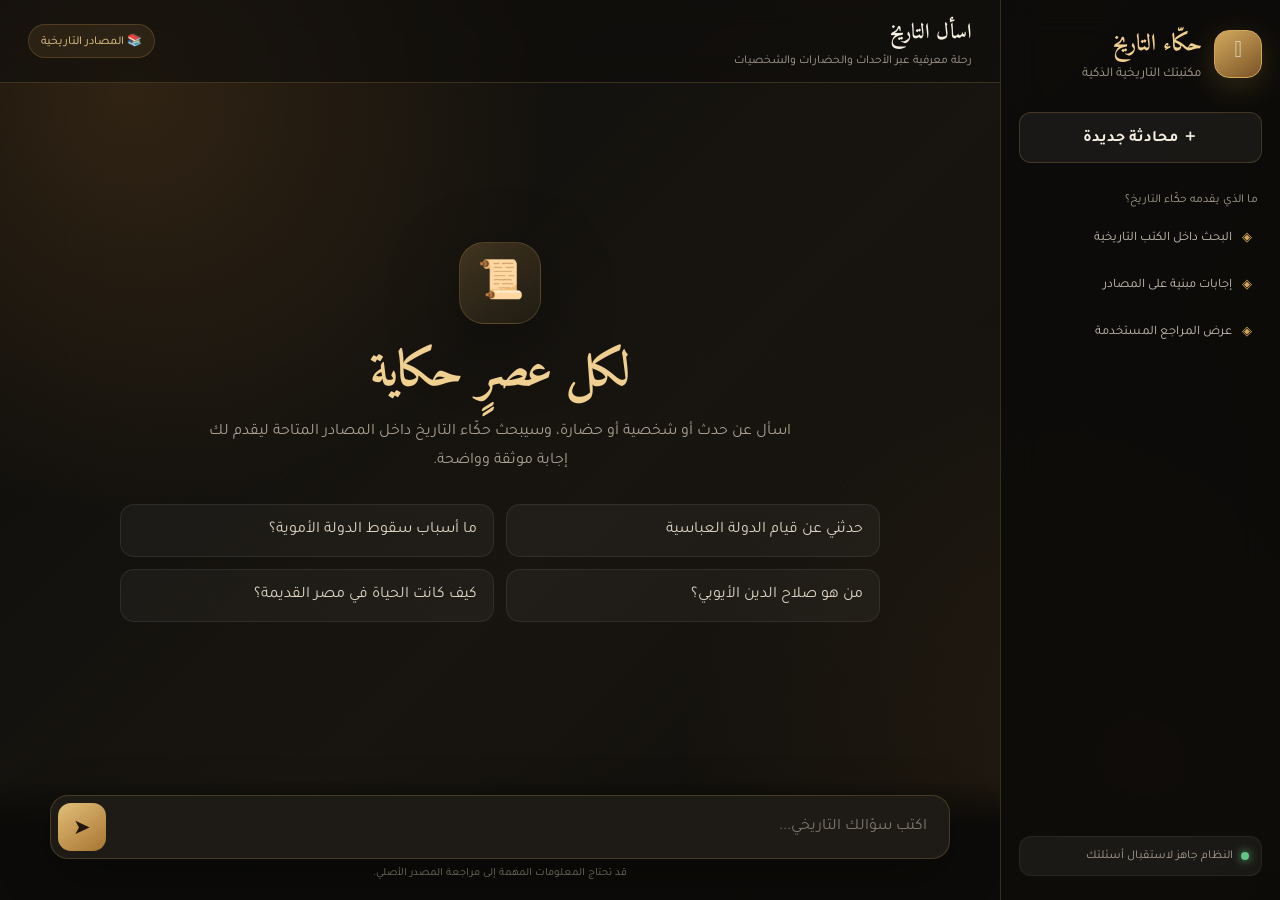
==== docker/nginx/html/index.html @ 02aabc6b "feat: add Hakka history UI and remove legacy Streamlit" ====
<!DOCTYPE html>
<html lang="ar" dir="rtl">
<head>
  <meta charset="UTF-8">
  <meta name="viewport" content="width=device-width, initial-scale=1">
  <meta name="theme-color" content="#11100e">
  <title>حكّاء التاريخ</title>

  <style>
    @import url('https://fonts.googleapis.com/css2?family=Amiri:wght@400;700&family=Tajawal:wght@400;500;700&display=swap');

    :root {
      --bg: #0f0e0c;
      --panel: rgba(25, 23, 19, 0.88);
      --panel-light: rgba(255, 255, 255, 0.055);
      --gold: #d2a85b;
      --gold-light: #f0d090;
      --text: #f5eee1;
      --muted: #aaa093;
      --border: rgba(210, 168, 91, 0.22);
      --danger: #d96b6b;
    }

    * {
      box-sizing: border-box;
    }

    body {
      margin: 0;
      min-height: 100vh;
      overflow: hidden;
      color: var(--text);
      font-family: "Tajawal", sans-serif;
      background:
        radial-gradient(circle at 10% 10%, rgba(167, 112, 49, 0.22), transparent 30%),
        radial-gradient(circle at 90% 85%, rgba(92, 61, 31, 0.28), transparent 34%),
        linear-gradient(135deg, #0d0c0a, #181510 50%, #0c0b09);
    }

    body::before {
      content: "";
      position: fixed;
      inset: 0;
      pointer-events: none;
      opacity: 0.07;
      background-image:
        linear-gradient(30deg, #d2a85b 1px, transparent 1px),
        linear-gradient(150deg, #d2a85b 1px, transparent 1px);
      background-size: 70px 120px;
    }

    .app {
      position: relative;
      display: grid;
      grid-template-columns: 280px 1fr;
      height: 100vh;
      max-width: 1500px;
      margin: auto;
    }

    aside {
      display: flex;
      flex-direction: column;
      padding: 24px 18px;
      background: rgba(12, 11, 9, 0.86);
      border-left: 1px solid var(--border);
      backdrop-filter: blur(18px);
    }

    .brand {
      display: flex;
      gap: 12px;
      align-items: center;
      margin-bottom: 28px;
    }

    .brand-icon {
      display: grid;
      width: 48px;
      height: 48px;
      place-items: center;
      font-size: 25px;
      background: linear-gradient(145deg, #d3a95e, #795326);
      border: 1px solid var(--gold);
      border-radius: 15px;
      box-shadow: 0 8px 30px rgba(210, 168, 91, 0.2);
    }

    .brand h1 {
      margin: 0;
      color: var(--gold-light);
      font-family: "Amiri", serif;
      font-size: 23px;
    }

    .brand small {
      color: var(--muted);
    }

    .new-chat {
      width: 100%;
      padding: 13px;
      color: var(--text);
      font: inherit;
      font-weight: 700;
      cursor: pointer;
      background: var(--panel-light);
      border: 1px solid var(--border);
      border-radius: 12px;
      transition: 0.2s;
    }

    .new-chat:hover {
      color: var(--gold-light);
      background: rgba(210, 168, 91, 0.12);
      border-color: var(--gold);
      transform: translateY(-1px);
    }

    .side-info {
      margin-top: 30px;
    }

    .side-title {
      margin: 0 4px 12px;
      color: var(--muted);
      font-size: 12px;
    }

    .feature {
      display: flex;
      gap: 10px;
      align-items: center;
      margin: 8px 0;
      padding: 10px;
      color: #c9c0b3;
      font-size: 13px;
      border-radius: 10px;
    }

    .feature span {
      color: var(--gold);
    }

    .status {
      display: flex;
      gap: 8px;
      align-items: center;
      margin-top: auto;
      padding: 12px;
      color: var(--muted);
      font-size: 12px;
      background: var(--panel-light);
      border: 1px solid rgba(255,255,255,.06);
      border-radius: 12px;
    }

    .status-dot {
      width: 8px;
      height: 8px;
      background: #64c487;
      border-radius: 50%;
      box-shadow: 0 0 10px #64c487;
    }

    main {
      min-width: 0;
      display: flex;
      flex-direction: column;
      height: 100vh;
    }

    .topbar {
      display: flex;
      justify-content: space-between;
      align-items: center;
      min-height: 72px;
      padding: 14px 28px;
      background: rgba(15, 14, 12, 0.62);
      border-bottom: 1px solid var(--border);
      backdrop-filter: blur(14px);
    }

    .topbar h2 {
      margin: 0;
      font-family: "Amiri", serif;
      font-size: 21px;
    }

    .topbar p {
      margin: 3px 0 0;
      color: var(--muted);
      font-size: 12px;
    }

    .library-badge {
      padding: 8px 12px;
      color: var(--gold-light);
      font-size: 12px;
      background: rgba(210, 168, 91, 0.1);
      border: 1px solid var(--border);
      border-radius: 20px;
    }

    #chat {
      display: flex;
      flex: 1;
      flex-direction: column;
      gap: 22px;
      overflow-y: auto;
      padding: 30px max(5%, 24px);
      scroll-behavior: smooth;
    }

    #welcome {
      width: min(760px, 100%);
      margin: auto;
      text-align: center;
      animation: appear 0.6s ease;
    }

    .hero-symbol {
      display: grid;
      width: 82px;
      height: 82px;
      margin: 0 auto 18px;
      place-items: center;
      font-size: 38px;
      background: linear-gradient(145deg, rgba(210,168,91,.22), rgba(210,168,91,.06));
      border: 1px solid var(--border);
      border-radius: 25px;
      box-shadow: 0 20px 70px rgba(0,0,0,.35);
    }

    #welcome h2 {
      margin: 0;
      color: var(--gold-light);
      font-family: "Amiri", serif;
      font-size: clamp(32px, 5vw, 49px);
      line-height: 1.3;
    }

    #welcome > p {
      max-width: 600px;
      margin: 12px auto 28px;
      color: var(--muted);
      line-height: 1.8;
    }

    .suggestions {
      display: grid;
      grid-template-columns: repeat(2, 1fr);
      gap: 12px;
    }

    .suggestion {
      padding: 16px;
      color: #ded4c5;
      font: inherit;
      text-align: right;
      cursor: pointer;
      background: rgba(255,255,255,.04);
      border: 1px solid rgba(255,255,255,.08);
      border-radius: 14px;
      transition: .22s;
    }

    .suggestion:hover {
      color: var(--gold-light);
      background: rgba(210,168,91,.09);
      border-color: var(--border);
      transform: translateY(-3px);
    }

    .message-row {
      display: flex;
      gap: 12px;
      width: min(850px, 100%);
      animation: appear .3s ease;
    }

    .message-row.user {
      align-self: flex-end;
      flex-direction: row-reverse;
    }

    .message-row.bot {
      align-self: flex-start;
    }

    .avatar {
      display: grid;
      flex: 0 0 38px;
      width: 38px;
      height: 38px;
      place-items: center;
      background: #242019;
      border: 1px solid var(--border);
      border-radius: 12px;
    }

    .message {
      padding: 14px 17px;
      line-height: 1.9;
      white-space: pre-wrap;
      border-radius: 16px;
      box-shadow: 0 9px 30px rgba(0,0,0,.14);
    }

    .message-row.user .message {
      color: #17120c;
      background: linear-gradient(135deg, #e0bd78, #bd8a3e);
      border-bottom-left-radius: 4px;
    }

    .message-row.bot .message {
      background: rgba(255,255,255,.055);
      border: 1px solid rgba(255,255,255,.08);
      border-bottom-right-radius: 4px;
    }

    .sources {
      margin-top: 12px;
      padding-top: 10px;
      color: var(--muted);
      font-size: 12px;
      border-top: 1px solid rgba(255,255,255,.1);
    }

    .typing {
      display: flex;
      gap: 5px;
      align-items: center;
      min-height: 50px;
    }

    .typing i {
      width: 7px;
      height: 7px;
      background: var(--gold);
      border-radius: 50%;
      animation: bounce 1.2s infinite;
    }

    .typing i:nth-child(2) { animation-delay: .15s; }
    .typing i:nth-child(3) { animation-delay: .3s; }

    .composer-wrap {
      padding: 14px max(5%, 24px) 20px;
      background: linear-gradient(transparent, rgba(12,11,9,.92) 35%);
    }

    .composer {
      display: flex;
      width: min(900px, 100%);
      margin: auto;
      padding: 7px;
      background: rgba(32, 29, 24, .96);
      border: 1px solid var(--border);
      border-radius: 18px;
      box-shadow: 0 15px 50px rgba(0,0,0,.35);
    }

    #question {
      flex: 1;
      min-width: 0;
      padding: 13px 15px;
      color: var(--text);
      font: inherit;
      background: transparent;
      border: 0;
      outline: 0;
    }

    #question::placeholder {
      color: #7f776d;
    }

    #sendButton {
      display: grid;
      flex: 0 0 48px;
      width: 48px;
      height: 48px;
      place-items: center;
      color: #21170d;
      font-size: 21px;
      cursor: pointer;
      background: linear-gradient(145deg, #e1bf78, #a87432);
      border: 0;
      border-radius: 13px;
      transition: .2s;
    }

    #sendButton:hover {
      transform: scale(1.04);
    }

    #sendButton:disabled {
      cursor: wait;
      opacity: .55;
    }

    .note {
      margin: 8px 0 0;
      color: #756e65;
      font-size: 11px;
      text-align: center;
    }

    @keyframes appear {
      from { opacity: 0; transform: translateY(10px); }
      to { opacity: 1; transform: translateY(0); }
    }

    @keyframes bounce {
      0%, 60%, 100% { transform: translateY(0); opacity: .45; }
      30% { transform: translateY(-6px); opacity: 1; }
    }

    @media (max-width: 780px) {
      .app { display: block; }
      aside { display: none; }
      .topbar { min-height: 62px; padding: 10px 16px; }
      .library-badge { display: none; }
      #chat { padding: 22px 14px; }
      .composer-wrap { padding: 10px 10px 14px; }
      .suggestions { grid-template-columns: 1fr; }
      .suggestion { padding: 13px; }
      #welcome h2 { font-size: 34px; }
    }
  </style>
</head>

<body>
  <div class="app">
    <aside>
      <div class="brand">
        <div class="brand-icon">𓂀</div>
        <div>
          <h1>حكّاء التاريخ</h1>
          <small>مكتبتك التاريخية الذكية</small>
        </div>
      </div>

      <button class="new-chat" id="newChat">＋ محادثة جديدة</button>

      <div class="side-info">
        <p class="side-title">ما الذي يقدمه حكّاء التاريخ؟</p>
        <div class="feature"><span>◈</span> البحث داخل الكتب التاريخية</div>
        <div class="feature"><span>◈</span> إجابات مبنية على المصادر</div>
        <div class="feature"><span>◈</span> عرض المراجع المستخدمة</div>
      </div>

      <div class="status">
        <span class="status-dot"></span>
        النظام جاهز لاستقبال أسئلتك
      </div>
    </aside>

    <main>
      <header class="topbar">
        <div>
          <h2>اسأل التاريخ</h2>
          <p>رحلة معرفية عبر الأحداث والحضارات والشخصيات</p>
        </div>
        <div class="library-badge">📚 المصادر التاريخية</div>
      </header>

      <section id="chat">
        <div id="welcome">
          <div class="hero-symbol">📜</div>
          <h2>لكل عصرٍ حكاية</h2>
          <p>
            اسأل عن حدث أو شخصية أو حضارة، وسيبحث حكّاء التاريخ
            داخل المصادر المتاحة ليقدم لك إجابة موثقة وواضحة.
          </p>

          <div class="suggestions">
            <button class="suggestion">حدثني عن قيام الدولة العباسية</button>
            <button class="suggestion">ما أسباب سقوط الدولة الأموية؟</button>
            <button class="suggestion">من هو صلاح الدين الأيوبي؟</button>
            <button class="suggestion">كيف كانت الحياة في مصر القديمة؟</button>
          </div>
        </div>
      </section>

      <div class="composer-wrap">
        <form class="composer" id="chatForm">
          <input
            id="question"
            type="text"
            placeholder="اكتب سؤالك التاريخي..."
            autocomplete="off"
            required
          >
          <button id="sendButton" type="submit" aria-label="إرسال">➤</button>
        </form>
        <p class="note">قد تحتاج المعلومات المهمة إلى مراجعة المصدر الأصلي.</p>
      </div>
    </main>
  </div>

  <script>
    const chat = document.getElementById("chat");
    const welcome = document.getElementById("welcome");
    const form = document.getElementById("chatForm");
    const input = document.getElementById("question");
    const sendButton = document.getElementById("sendButton");
    const newChatButton = document.getElementById("newChat");

    function escapeHtml(value) {
      const div = document.createElement("div");
      div.textContent = value;
      return div.innerHTML;
    }

    function addMessage(text, type, sources = []) {
      const row = document.createElement("div");
      row.className = `message-row ${type}`;

      const avatar = document.createElement("div");
      avatar.className = "avatar";
      avatar.textContent = type === "user" ? "أنت" : "📜";

      const message = document.createElement("div");
      message.className = "message";
      message.innerHTML = escapeHtml(text);

      if (sources.length) {
        const sourceBox = document.createElement("div");
        sourceBox.className = "sources";
        sourceBox.innerHTML =
          "<strong>المصادر:</strong><br>" +
          sources.map((source, index) =>
            `${index + 1}. ${escapeHtml(String(source.title || source.name || source))}`
          ).join("<br>");

        message.appendChild(sourceBox);
      }

      row.append(avatar, message);
      chat.appendChild(row);
      chat.scrollTop = chat.scrollHeight;
      return row;
    }

    function addTyping() {
      const row = document.createElement("div");
      row.className = "message-row bot";
      row.innerHTML = `
        <div class="avatar">📜</div>
        <div class="message typing">
          <i></i><i></i><i></i>
        </div>
      `;
      chat.appendChild(row);
      chat.scrollTop = chat.scrollHeight;
      return row;
    }

    async function askQuestion(question) {
      if (!question || sendButton.disabled) return;

      if (welcome) welcome.style.display = "none";

      addMessage(question, "user");
      input.value = "";
      input.focus();
      sendButton.disabled = true;

      const typing = addTyping();

      try {
        const response = await fetch("/api/v1/nlp/index/answer/1", {
          method: "POST",
          headers: { "Content-Type": "application/json" },
          body: JSON.stringify({
            text: question,
            limit: 5
          })
        });

        const data = await response.json();
        typing.remove();

        if (!response.ok) {
          throw new Error(data.detail || data.signal || "فشل الاتصال بالخدمة");
        }

        const answer =
          typeof data.answer === "string"
            ? data.answer
            : data.answer?.text || data.response || data.message;

        if (!answer) {
          throw new Error("لم تصل إجابة صالحة من الخدمة");
        }

        const sources =
          data.sources ||
          data.references ||
          data.documents ||
          [];

        addMessage(answer, "bot", Array.isArray(sources) ? sources : []);
      } catch (error) {
        typing.remove();
        addMessage(
          "عذرًا، تعذر الحصول على إجابة الآن. تأكد من تشغيل خدمة البحث ثم حاول مرة أخرى.",
          "bot"
        );
        console.error(error);
      } finally {
        sendButton.disabled = false;
        input.focus();
      }
    }

    form.addEventListener("submit", event => {
      event.preventDefault();
      askQuestion(input.value.trim());
    });

    document.querySelectorAll(".suggestion").forEach(button => {
      button.addEventListener("click", () => askQuestion(button.textContent.trim()));
    });

    newChatButton.addEventListener("click", () => {
      chat.querySelectorAll(".message-row").forEach(element => element.remove());
      welcome.style.display = "block";
      input.value = "";
      input.focus();
    });
  </script>
</body>
</html>
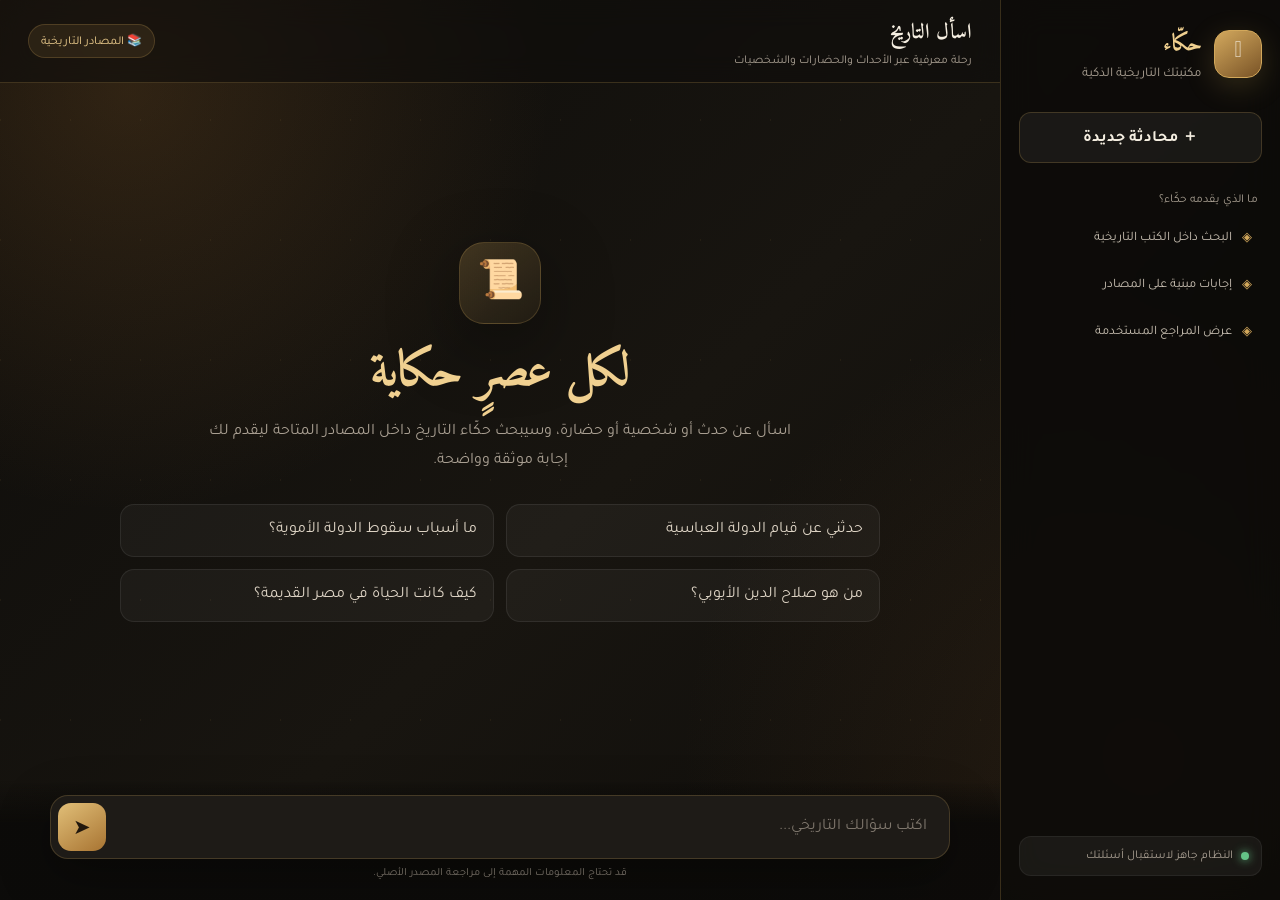
==== commit 2edd087a: "feat(admin): add protected bilingual ingestion dashboard" ====
--- a/docker/nginx/html/index.html
+++ b/docker/nginx/html/index.html
@@ -4,7 +4,7 @@
   <meta charset="UTF-8">
   <meta name="viewport" content="width=device-width, initial-scale=1">
   <meta name="theme-color" content="#11100e">
-  <title>حكّاء التاريخ</title>
+  <title>حكّاء</title>
 
   <style>
     @import url('https://fonts.googleapis.com/css2?family=Amiri:wght@400;700&family=Tajawal:wght@400;500;700&display=swap');
@@ -437,7 +437,7 @@
       <div class="brand">
         <div class="brand-icon">𓂀</div>
         <div>
-          <h1>حكّاء التاريخ</h1>
+          <h1>حكّاء</h1>
           <small>مكتبتك التاريخية الذكية</small>
         </div>
       </div>
@@ -445,7 +445,7 @@
       <button class="new-chat" id="newChat">＋ محادثة جديدة</button>
 
       <div class="side-info">
-        <p class="side-title">ما الذي يقدمه حكّاء التاريخ؟</p>
+        <p class="side-title">ما الذي يقدمه حكّاء؟</p>
         <div class="feature"><span>◈</span> البحث داخل الكتب التاريخية</div>
         <div class="feature"><span>◈</span> إجابات مبنية على المصادر</div>
         <div class="feature"><span>◈</span> عرض المراجع المستخدمة</div>
@@ -571,7 +571,7 @@
       const typing = addTyping();
 
       try {
-        const response = await fetch("/api/v1/nlp/index/answer/1", {
+        const response = await fetch("/api/v1/nlp/index/answer/1001", {
           method: "POST",
           headers: { "Content-Type": "application/json" },
           body: JSON.stringify({
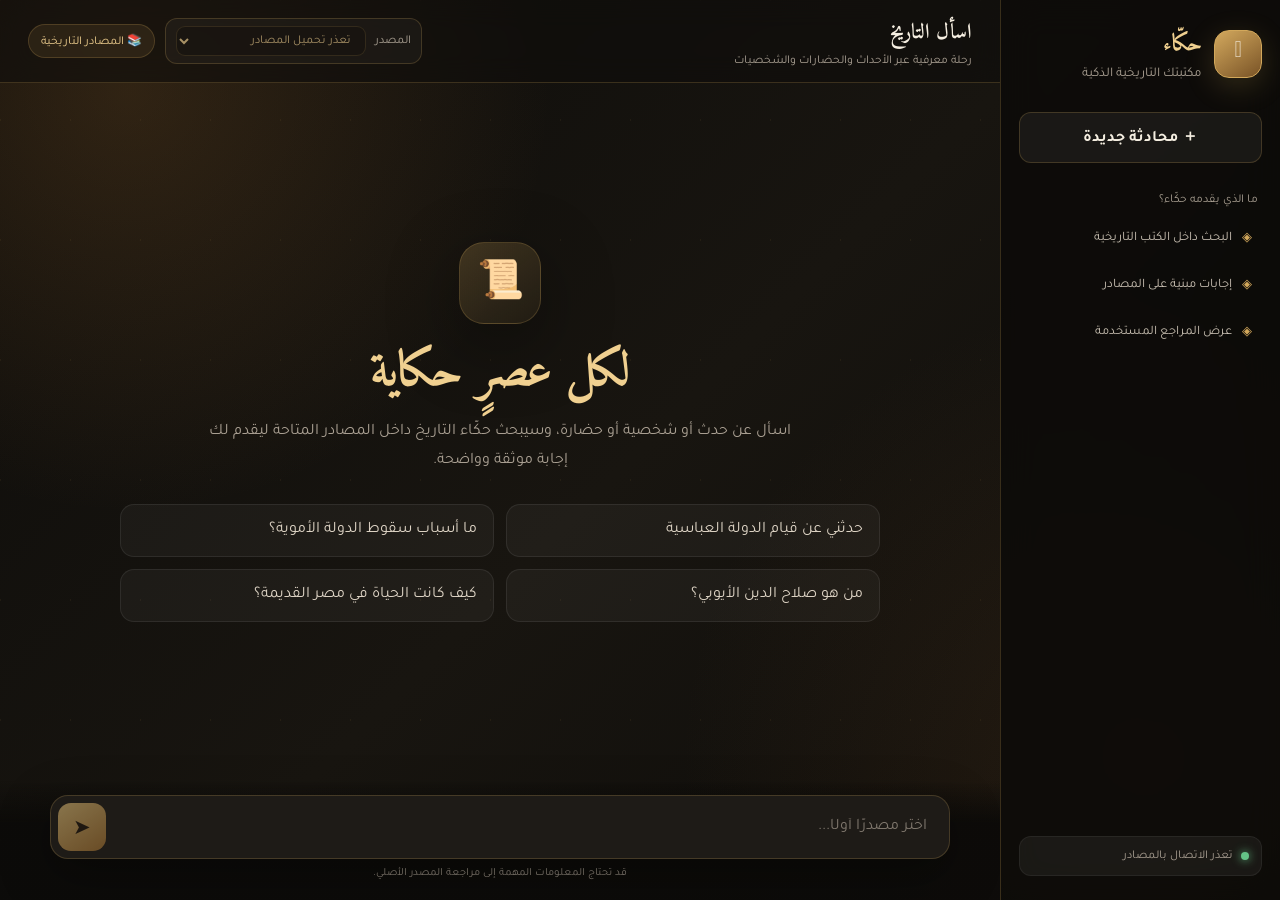
==== commit 594cd56f: "feat(projects): add project management and chat selection" ====
--- a/docker/nginx/html/index.html
+++ b/docker/nginx/html/index.html
@@ -200,6 +200,44 @@
       background: rgba(210, 168, 91, 0.1);
       border: 1px solid var(--border);
       border-radius: 20px;
+    }
+
+    .topbar-actions {
+      display: flex;
+      align-items: center;
+      gap: 10px;
+    }
+
+    .project-picker {
+      display: flex;
+      align-items: center;
+      gap: 9px;
+      padding: 7px 10px;
+      color: var(--muted);
+      font-size: 12px;
+      background: rgba(255,255,255,.035);
+      border: 1px solid var(--border);
+      border-radius: 12px;
+    }
+
+    .project-picker select {
+      min-width: 190px;
+      max-width: 300px;
+      padding: 7px 10px;
+      color: var(--gold-light);
+      font: inherit;
+      background: #17130e;
+      border: 1px solid var(--border);
+      border-radius: 9px;
+      outline: 0;
+    }
+
+    .project-picker select:focus {
+      border-color: var(--gold);
+    }
+
+    .project-picker select:disabled {
+      opacity: .65;
     }
 
     #chat {
@@ -422,6 +460,10 @@
       aside { display: none; }
       .topbar { min-height: 62px; padding: 10px 16px; }
       .library-badge { display: none; }
+      .topbar-actions { width: min(58%, 300px); }
+      .project-picker { width: 100%; }
+      .project-picker label { display: none; }
+      .project-picker select { width: 100%; min-width: 0; }
       #chat { padding: 22px 14px; }
       .composer-wrap { padding: 10px 10px 14px; }
       .suggestions { grid-template-columns: 1fr; }
@@ -453,7 +495,7 @@
 
       <div class="status">
         <span class="status-dot"></span>
-        النظام جاهز لاستقبال أسئلتك
+        <span id="statusText">جارٍ تحميل المصادر...</span>
       </div>
     </aside>
 
@@ -463,7 +505,16 @@
           <h2>اسأل التاريخ</h2>
           <p>رحلة معرفية عبر الأحداث والحضارات والشخصيات</p>
         </div>
-        <div class="library-badge">📚 المصادر التاريخية</div>
+        <div class="topbar-actions">
+          <label class="project-picker" for="projectSelect">
+            <span>المصدر</span>
+            <select id="projectSelect" disabled>
+              <option value="">جارٍ تحميل المصادر...</option>
+            </select>
+          </label>
+
+          <div class="library-badge">📚 المصادر التاريخية</div>
+        </div>
       </header>
 
       <section id="chat">
@@ -489,11 +540,12 @@
           <input
             id="question"
             type="text"
-            placeholder="اكتب سؤالك التاريخي..."
+            placeholder="اختر مصدرًا أولًا..."
             autocomplete="off"
             required
+            disabled
           >
-          <button id="sendButton" type="submit" aria-label="إرسال">➤</button>
+          <button id="sendButton" type="submit" aria-label="إرسال" disabled>➤</button>
         </form>
         <p class="note">قد تحتاج المعلومات المهمة إلى مراجعة المصدر الأصلي.</p>
       </div>
@@ -507,6 +559,79 @@
     const input = document.getElementById("question");
     const sendButton = document.getElementById("sendButton");
     const newChatButton = document.getElementById("newChat");
+    const projectSelect = document.getElementById("projectSelect");
+    const statusText = document.getElementById("statusText");
+
+    function resetChat() {
+      chat.querySelectorAll(".message-row").forEach(element => element.remove());
+      welcome.style.display = "block";
+      input.value = "";
+    }
+
+    function selectedProjectId() {
+      const projectId = Number(projectSelect.value);
+      return Number.isInteger(projectId) && projectId > 0
+        ? projectId
+        : null;
+    }
+
+    async function loadProjects() {
+      try {
+        const response = await fetch("/api/v1/projects");
+        const data = await response.json();
+
+        if (!response.ok) {
+          throw new Error(data.detail || data.signal || "فشل تحميل المصادر");
+        }
+
+        const projects = Array.isArray(data.projects)
+          ? data.projects
+          : [];
+
+        projectSelect.replaceChildren();
+
+        if (!projects.length) {
+          const option = document.createElement("option");
+          option.value = "";
+          option.textContent = "لا توجد مصادر منشورة حاليًا";
+          projectSelect.appendChild(option);
+          statusText.textContent = "لا توجد مصادر جاهزة حاليًا";
+          return;
+        }
+
+        for (const project of projects) {
+          const option = document.createElement("option");
+          option.value = String(project.project_id);
+          option.textContent = project.project_name;
+          projectSelect.appendChild(option);
+        }
+
+        const savedProjectId = localStorage.getItem("chatProjectId");
+        const savedOption = Array.from(projectSelect.options).find(
+          option => option.value === savedProjectId
+        );
+
+        if (savedOption) {
+          projectSelect.value = savedProjectId;
+        }
+
+        projectSelect.disabled = false;
+        input.disabled = false;
+        sendButton.disabled = false;
+        input.placeholder = "اكتب سؤالك التاريخي...";
+        statusText.textContent = "النظام جاهز لاستقبال أسئلتك";
+        localStorage.setItem("chatProjectId", projectSelect.value);
+        input.focus();
+      } catch (error) {
+        projectSelect.replaceChildren();
+        const option = document.createElement("option");
+        option.value = "";
+        option.textContent = "تعذر تحميل المصادر";
+        projectSelect.appendChild(option);
+        statusText.textContent = "تعذر الاتصال بالمصادر";
+        console.error(error);
+      }
+    }
 
     function escapeHtml(value) {
       const div = document.createElement("div");
@@ -561,17 +686,25 @@
     async function askQuestion(question) {
       if (!question || sendButton.disabled) return;
 
+      const projectId = selectedProjectId();
+
+      if (!projectId) {
+        addMessage("اختر مصدرًا قبل إرسال السؤال.", "bot");
+        return;
+      }
+
       if (welcome) welcome.style.display = "none";
 
       addMessage(question, "user");
       input.value = "";
       input.focus();
       sendButton.disabled = true;
+      projectSelect.disabled = true;
 
       const typing = addTyping();
 
       try {
-        const response = await fetch("/api/v1/nlp/index/answer/1001", {
+        const response = await fetch(`/api/v1/nlp/index/answer/${projectId}`, {
           method: "POST",
           headers: { "Content-Type": "application/json" },
           body: JSON.stringify({
@@ -612,6 +745,7 @@
         console.error(error);
       } finally {
         sendButton.disabled = false;
+        projectSelect.disabled = false;
         input.focus();
       }
     }
@@ -626,11 +760,19 @@
     });
 
     newChatButton.addEventListener("click", () => {
-      chat.querySelectorAll(".message-row").forEach(element => element.remove());
-      welcome.style.display = "block";
-      input.value = "";
+      resetChat();
       input.focus();
     });
+
+    projectSelect.addEventListener("change", () => {
+      if (!selectedProjectId()) return;
+
+      localStorage.setItem("chatProjectId", projectSelect.value);
+      resetChat();
+      input.focus();
+    });
+
+    loadProjects();
   </script>
 </body>
-</html>+</html>
